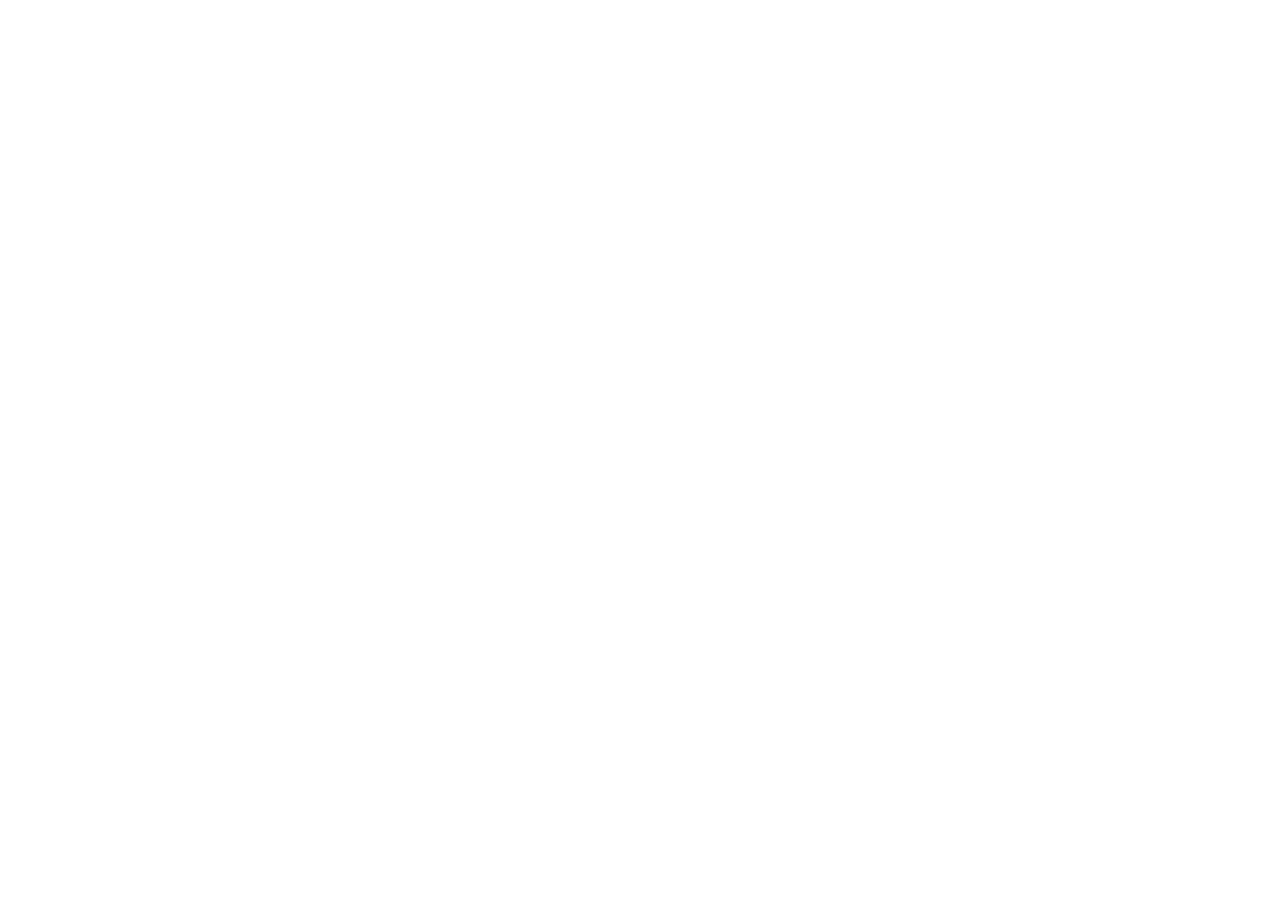
==== DVD.html @ 75a217d5 "헤더 거의 완성" ====
<!DOCTYPE html>
<html lang="en">
<head>
    <meta charset="UTF-8">
    <meta http-equiv="X-UA-Compatible" content="IE=edge">
    <meta name="viewport" content="width=device-width, initial-scale=1.0">
    <title>TOMORROW X TOGETHER > DVD | Weverse Shop - All things for Fans</title>
</head>
<body>
    
</body>
</html>
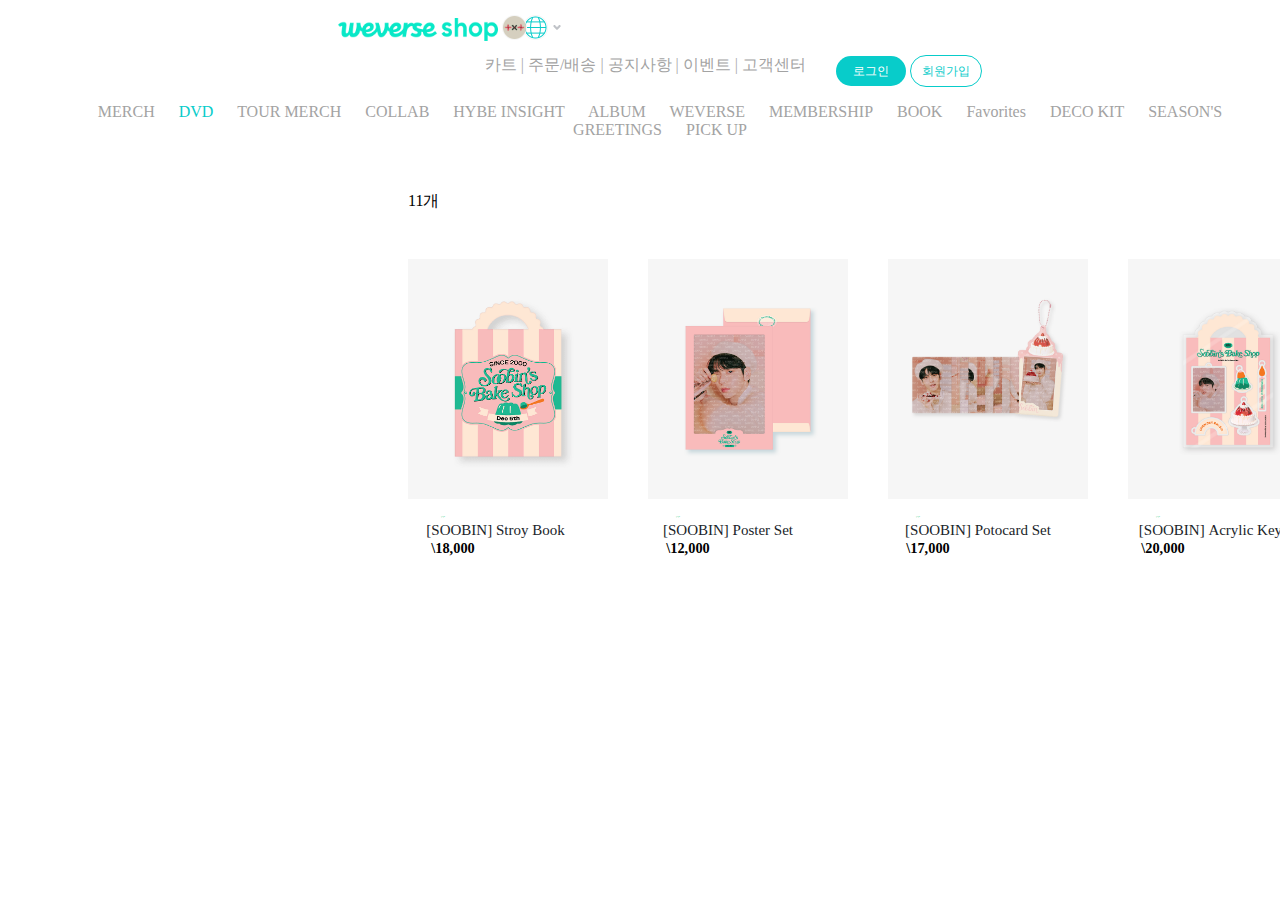
==== commit 7e54a999: "DVD 탭 생성 & db_conn 생성" ====
--- a/DVD.html
+++ b/DVD.html
@@ -4,9 +4,194 @@
     <meta charset="UTF-8">
     <meta http-equiv="X-UA-Compatible" content="IE=edge">
     <meta name="viewport" content="width=device-width, initial-scale=1.0">
+    <link href="dvd.css" rel="stylesheet"/>
+    <script type="text/javascript"></script>
     <title>TOMORROW X TOGETHER > DVD | Weverse Shop - All things for Fans</title>
 </head>
 <body>
+        <header class="header">
+            <div class="left">
+                 <a href="DVD.html"><img class='logo' src="img/weverse_logo.png" alt="weverse-shop"></a>
+                        <img src="img/txt_logo.png" alt="TOMORROW X TOGETHER">
+                            <div class="right">
+                                <a href="#" class="kart">카트</a> <a class="color_s">|</a>
+                                <a href="#" class="order">주문/배송</a> <a class="color_s">|</a>
+                                <a href="#" class="notice">공지사항</a> <a class="color_s">|</a>
+                                <a href="#" class="event">이벤트</a> <a class="color_s">|</a>
+                                <a href="#" class="service">고객센터</a> 
+
+                                <nav class="right_login">
+                                    <div class="login">
+                                        <a href="login.html" class="login_txt">로그인</a>
+                                        <a href="#" class="join_txt">회원가입</a>
+                                    </div>
+                                </nav>
+                            </div>
+            </div>
+        </header>
+        <section class="main_box">
+            <nav class="box">
+                <ul class="top-bar">
+                    <a href="index.html" class="merch">MERCH</a>
+                    <a aria-current="true" href="DVD.html" class="dvd">DVD</a>
+                    <a href="#" class="tour-merch">TOUR MERCH</a>
+                    <a href="#" class="collab">COLLAB</a>
+                    <a href="#" class="hybe-insight">HYBE INSIGHT</a>
+                    <a href="#" class="album">ALBUM</a>
+                    <a href="#" class="weverse">WEVERSE</a>
+                    <a href="#" class="membership">MEMBERSHIP</a>
+                    <a href="#" class="book">BOOK</a>
+                    <a href="#" class="favorites">Favorites</a>
+                    <a href="#" class="deco">DECO KIT</a>
+                    <a href="#" class="season-greetings">SEASON'S GREETINGS</a>
+                    <a href="#" class="pick-up">PICK UP</a>
+                </ul>
+            </nav>
+
+            <!-- <nav class="scond_box">
+                <div class="scond_box_1">
+                    <ul class="scond_box_2">
+                        <a aria-current="true" href="index.html" class="all">ALL</a>
+                        <a href="#" class="birthday-party">BIRTHDAY PARTY</a>
+                        <a href="#" class="official-merch">OFFICIAL MERCH</a>
+                        <a href="#" class="goodboygonebad">GOOD BOY GONE BAD</a>
+                        <a href="#" class="chaotic">Chaotic Wonderland</a>
+                        <a href="#" class="foe">FIGHT OR ESCAPE</a>
+                        <a href="#" class="bluehour">BlueHour</a>
+                        <a href="#" class="eternity">ETERNITY</a>
+                        <a href="#" class="magic">Magic</a>
+                        <a href="#" class="winter">WINTER</a>
+                    </ul>
+                </div>
+            </nav> -->
+
+            <div class="body_merch_all">
+                <header class="all_main">
+                    <p class="count">
+                        <a style="color: black;" class="count_1">11</strong>개
+                    </p>
+                </header>
+            </div>
+
+            <!-- <div class="body_main_merch_all">
+                <div class="cont-su">
+                    <a title="[SOOBIN] Stroy Book" href="[Soobin]Stroybook.html" class="sbn-stroy-book">
+                        <img class="soobin-stroy-book" src="img/soobin-stroy-book.png">
+                            <p style="color: #05C468" class="single_soobin"> 단독판매 </p>
+                            <p class="stroy-book_sub">[SOOBIN] Story Book</p>
+                            <p style="color: black" class="soobin-money"><strong>\18,000</strong></p>
+                    </a>
+                </div>
+            </div> -->
+            <div id="columns">
+                <figure>
+                    <a title="[SOOBIN] Stroy Book"  href="[Soobin]Stroybook.html">
+                    <img class="soobin-stroy-book" src="img/soobin-stroy-book.png">
+                    <figcaption>
+                        <p style="color: #05C468" class="single_soobin_st"> 단독판매</p><br>
+                        <p class="stroy-book_sub">[SOOBIN] Stroy Book</p><br>
+                        <p style="color: black" class="soobin-money_st"><strong>\18,000</strong></p>
+                    </figcaption>
+                    </a>
+
+                    <a title="[SOOBIN] Poster Set"  href="[Soobin]posterset.html">
+                        <img class="soobin-poster-set" src="img/soobin-poster-set.png">
+                        <figcaption>
+                            <p style="color: #05C468" class="single_soobin_ps"> 단독판매</p><br>
+                            <p class="poster-set_sub">[SOOBIN] Poster Set</p> <br>
+                            <p style="color: black" class="soobin-money_ps"><strong>\12,000</strong></p>
+                        </figcaption>
+                    </a>
+
+                    <a title="[SOOBIN] Potocard Set"  href="#">
+                        <img class="soobin-poster-set" src="img/soobin-potocard-set.png">
+                        <figcaption>
+                            <p style="color: #05C468" class="single_soobin_pc"> 단독판매</p><br>
+                            <p class="potocard-set_sub">[SOOBIN] Potocard Set</p> <br>
+                            <p style="color: black" class="soobin-money_pc"><strong>\17,000</strong></p>
+                        </figcaption>
+                    </a>
+
+                    <a title="[SOOBIN] Acrylic Keying Set"  href="#">
+                        <img class="soobin-poster-set" src="img/soobin-acrylic-keying-set.png">
+                        <figcaption>
+                            <p style="color: #05C468" class="single_soobin_ac"> 단독판매</p><br>
+                            <p class="acrylic-keying_sub">[SOOBIN] Acrylic Keying Set</p> <br>
+                            <p style="color: black" class="soobin-money_ac"><strong>\20,000</strong></p>
+                        </figcaption>
+                    </a>
+
+                    <a title="[SOOBIN] Badge Set"  href="#">
+                        <img class="soobin-poster-set" src="img/soobin-badge-set.png">
+                        <figcaption>
+                            <p style="color: #05C468" class="single_soobin_bg"> 단독판매</p><br>
+                            <p class="badge-set_sub">[SOOBIN] Badge Set</p> <br>
+                            <p style="color: black" class="soobin-money_bg"><strong>\12,000</strong></p>
+                        </figcaption>
+                    </a>
+                </figure>
+
+            </div>
+
+                
+
+                <!-- <div title="[SOOBIN] Poster Set" href="#" class="sbn-poster-set">
+                        <a href="#"><img class="soobin-poster-set" src="img/soobin-stroy-book.png">
+                            <span style="color: #05C468" class="single_soobin"> 단독판매 </span>
+                            <span class="poster-set_sub">[SOOBIN] Poster Set</span>
+                            <span style="color: black" class="soobin-money"><strong>\18,000</strong></span>
+                        </a>
+                    </div> -->
+
+        </section>
+<!-- <footer class="sc-6c1f9e16-6 eanvfr">
+    <nav class="sc-6c1f9e16-7 gMtpGF">
+        <a href="https://api.weverseshop.io/static/terms/privacy?languageCode=ko" class="sc-6c1f9e16-8 kqzewQ">개인정보처리방침 (Weverse Shop)</a>
+        <a href="https://api.weverseshop.io/static/terms/agreement?languageCode=ko" class="sc-6c1f9e16-8 kqzewQ">이용약관</a>
+        <a href="https://api.weverseshop.io/static/terms/paid?languageCode=ko" class="sc-6c1f9e16-8 kqzewQ">유료서비스 이용 약관</a>
+        <a href="https://privacy.weverse.io/weverse_shop/cookie_ko.html" class="sc-6c1f9e16-8 kqzewQ">쿠키정책</a>
+    </nav>
+    <dl class="sc-6c1f9e16-9 bCFGHr">
+        <div class="sc-6c1f9e16-10 jHumyt">
+            <dt class="sc-6c1f9e16-11 dermWB">COMPANY</dt>
+            <dd class="sc-6c1f9e16-12 dxyKuy">WEVERSE COMPANY Inc.</dd>
+        </div>
+        <div class="sc-6c1f9e16-10 jHumyt">
+            <dt class="sc-6c1f9e16-11 dermWB">CEO</dt>
+            <dd class="sc-6c1f9e16-12 dxyKuy">최준원</dd>
+        </div>
+        <div class="sc-6c1f9e16-10 jHumyt">
+            <dt class="sc-6c1f9e16-11 dermWB">CALL CENTER</dt>
+            <dd class="sc-6c1f9e16-12 dxyKuy">1544-0790</dd>
+        </div>
+        <div class="sc-6c1f9e16-10 jHumyt">
+            <dt class="sc-6c1f9e16-11 dermWB">FAX</dt>
+            <dd class="sc-6c1f9e16-12 dxyKuy">02-2144-9399</dd>
+        </div><div class="sc-6c1f9e16-10 jHumyt">
+            <dt class="sc-6c1f9e16-11 dermWB">주소</dt>
+            <dd class="sc-6c1f9e16-12 dxyKuy">경기도 성남시 분당구 분당내곡로 131, C동 6층 (백현동, 판교테크원타워)</dd>
+        </div>
+        <div class="sc-6c1f9e16-10 jHumyt">
+            <dt class="sc-6c1f9e16-11 dermWB">개인정보관리책임자</dt>
+            <dd class="sc-6c1f9e16-12 dxyKuy">여성구 (privacy@weverseshop.io)</dd>
+        </div>
+        <div class="sc-6c1f9e16-10 jHumyt">
+            <dt class="sc-6c1f9e16-11 dermWB">사업자등록번호</dt>
+            <dd class="sc-6c1f9e16-12 dxyKuy">716-87-01158 <a data-before-unload-anchor="true" href="http://www.ftc.go.kr/bizCommPop.do?wrkr_no=7168701158" target="_blank" rel="noreferrer noopener">사업자정보확인</a></dd>
+        </div>
+        <div class="sc-6c1f9e16-10 jHumyt">
+            <dt class="sc-6c1f9e16-11 dermWB">통신판매업 신고번호</dt>
+            <dd class="sc-6c1f9e16-12 dxyKuy">제 2022-성남분당A-0557 호</dd>
+        </div>
+        <div class="sc-6c1f9e16-10 jHumyt">
+            <dt class="sc-6c1f9e16-11 dermWB">호스팅 서비스 사업자</dt>
+            <dd class="sc-6c1f9e16-12 dxyKuy">Amazon Web Services, Inc.</dd>
+        </div>
+    </dl>
+    <address class="sc-6c1f9e16-13 gJZpNx">Weverse Shop 은 해당 상품의 통신판매중개자이며, 통신판매의 당사자가 아닙니다. 따라서 Weverse Shop은 해당 상품의 상품, 거래 정보 및 거래에 대하여 책임을 지지 않습니다. 유형 상품인 경우, 배송 운영과 배송에 대한 책임은 위버스컴퍼니에 있습니다.</address>
+    <address class="sc-6c1f9e16-13 gJZpNx">Copyright by WEVERSE COMPANY INC. or its affiliates (WEVERSE JAPAN &amp; WEVERSE AMERICA Inc) All rights reserved.</address>
+    <address class="sc-6c1f9e16-13 gJZpNx">© WEVERSE COMPANY Inc.</address>
+</footer> -->
     
 </body>
 </html>--- a/dvd.css
+++ b/dvd.css
@@ -0,0 +1,386 @@
+.logo {
+    margin-top: 10px;
+    margin-left: 330px;
+    width: 160px;
+    height: 23px;
+}
+.txt_logo {
+    width: 23px;
+    height: 23px;
+}
+
+.login_txt{
+    border-radius: 1.8rem;
+    margin: 0px;
+    appearance: none;
+    background: rgb(8, 204, 202);
+    border: none;
+    cursor: pointer;
+    -webkit-box-pack: center;
+    justify-content: center;
+    -webkit-box-align: center;
+    align-items: center;
+    width: 70px;
+    height: 30px;
+    font-size: 12px;
+    color: rgb(255, 255, 255);
+    display: inline-flex;
+}
+
+.color_s{
+    color: rgb(170, 170, 170);
+}
+
+.join_txt{
+    border-radius: 1.8rem;
+    margin: 0px;
+    appearance: none;
+    background: rgb(255, 255, 255);
+    cursor: pointer;
+    -webkit-box-pack: center;
+    justify-content: center;
+    -webkit-box-align: center;
+    align-items: center;
+    width: 70px;
+    height: 30px;
+    font-size: 12px;
+    color: rgb(8, 204, 202);
+    border: 1px solid currentColor;
+    display: inline-flex;
+}
+
+.right {
+    margin-top: 10px;
+    float: right;
+    -webkit-box-align: center;
+    align-items: center;
+    margin-right: 290px;
+}
+
+.right_login {
+    float: right;
+    -webkit-box-align: center;
+    align-items: center;
+    margin-left: 30px;
+}
+
+.main_box{
+    display: flex;
+    flex-direction: column;
+    min-width: 100%;
+    --fixed-top-height: 6.4rem;
+    --layout-max-width: 20rem;
+    --layout-padding: 2rem;
+}
+
+a{
+    text-decoration: none;
+    color: rgb(163, 163, 163);
+    text-align: center;
+}
+
+.dvd[aria-current="true"]{
+    margin-right: 20px;
+    color: rgb(8, 204, 202);
+}
+
+.top-bar {
+    text-align: center;
+}
+
+body{
+    overflow: hidden;
+}
+
+/*
+ul, li {
+    list-style: none; margin: 0; padding: 0;
+}
+.clear {
+    clear: both;
+}
+li.on{
+    color: rgb(8, 232, 199);
+} */
+
+
+.merch{
+    margin-right: 20px;
+}
+.dvd{
+    margin-right: 20px;
+}
+.tour-merch{
+    margin-right: 20px;
+}
+.collab{
+    margin-right: 20px;
+}
+.hybe-insight{
+    margin-right: 20px;
+}
+.album{
+    margin-right: 20px;
+}
+.weverse{
+    margin-right: 20px;
+}
+.membership{
+    margin-right: 20px;
+}
+.book{
+    margin-right: 20px;
+}
+.favorites{
+    margin-right: 20px;
+}
+.deco{
+    margin-right: 20px;
+}
+.season-greetings{
+    margin-right: 20px;
+}
+
+.scond_box{
+    background-color: rgb(250, 251, 252);
+    border-bottom: 1px solid rgb(235, 235, 235);
+    
+}
+
+.scond_box_1{
+    width: 100%;
+    position: relative;
+    margin: 0px auto;
+    display: flex;
+    margin-left: 330px;
+    
+}
+
+.scond_box_2{
+    text-align: center;
+}
+
+.all{
+    margin-right: 20px;
+}
+
+.birthday-party{
+    margin-right: 20px;
+}
+
+.official-merch{
+    margin-right: 20px;
+}
+
+.goodboygonebad{
+    margin-right: 20px;
+}
+
+.chaotic{
+    margin-right: 20px;
+}
+
+.foe{
+    margin-right: 20px;
+}
+
+.bluehour{
+    margin-right: 20px;
+}
+
+.eternity{
+    margin-right: 20px;
+}
+
+.magic{
+    margin-right: 20px;
+}
+
+.body_merch_all{
+    margin: auto;
+    margin-top: 20px;
+    margin-left: 400px;
+
+}
+.all_main{
+    margin-bottom: 2.2rem;
+    display: flex;
+    -webkit-box-align: center;
+    align-items: center;
+}
+
+.all[aria-current="true"] {
+    color: rgb(250, 251, 252);
+    padding: 10px 15px;
+    background-color: rgb(173, 177, 184);
+    border-radius: 0.4rem;
+}
+
+.goods_all{
+    padding: 0px;
+    list-style: none;
+    margin: 0;
+}
+
+
+/*stroy book*/
+#columns figure{
+    width: 200px;
+    height: 383px;
+    margin-left: 400px;
+    display: flex;
+    
+}
+
+.soobin-stroy-book{
+    margin-top: -20px;
+    width: 200px;
+    height: 240px;
+}
+
+/* 단독판매 */
+.single_soobin_st{
+    font-size: 1px;
+    display: inline;
+    margin-left: -130px;
+}
+
+.soobin-money_st{
+    font-size: 0.9rem;
+    display: inline;
+    margin-top: -10px;
+    margin-left: -110px;
+}
+
+.stroy-book_sub{
+    display: inline;
+    margin-top: 5px;
+    font-size: 15px;
+    color: rgb(32, 36, 41);
+    margin-left: -25px;
+}
+
+/* .sbn-stroy-book{
+    width: auto;
+    display: inline;
+} */
+
+/*poster set*/
+.soobin-poster-set{
+    margin-top: -20px;
+    width: 200px;
+    height: 240px;
+    margin-left: 40px;
+}
+
+/* 단독판매 */
+.single_soobin_ps{
+    font-size: 1px;
+    display: inline;
+    margin-left: -100px;
+}
+
+.soobin-money_ps{
+    font-size: 0.9rem;
+    display: inline;
+    margin-top: -10px;
+    margin-left: -80px;
+}
+
+.poster-set_sub{
+    display: inline;
+    margin-top: 5px;
+    font-size: 15px;
+    color: rgb(32, 36, 41);
+    margin-left: 0px;
+}
+
+/*potocard set*/
+.soobin-poster-set{
+    margin-top: -20px;
+    width: 200px;
+    height: 240px;
+    margin-left: 40px;
+}
+
+/* 단독판매 */
+.single_soobin_pc{
+    font-size: 1px;
+    display: inline;
+    margin-left: -100px;
+}
+
+.soobin-money_pc{
+    font-size: 0.9rem;
+    display: inline;
+    margin-top: -10px;
+    margin-left: -80px;
+}
+
+.potocard-set_sub{
+    display: inline;
+    margin-top: 5px;
+    font-size: 15px;
+    color: rgb(32, 36, 41);
+    margin-left: 20px;
+}
+
+/*acrylic keying set*/
+.soobin-poster-set{
+    margin-top: -20px;
+    width: 200px;
+    height: 240px;
+    margin-left: 40px;
+}
+
+/* 단독판매 */
+.single_soobin_ac{
+    font-size: 1px;
+    display: inline;
+    margin-left: -100px;
+}
+
+.soobin-money_ac{
+    font-size: 0.9rem;
+    display: inline;
+    margin-top: -10px;
+    margin-left: -90px;
+}
+
+.acrylic-keying_sub{
+    display: inline;
+    margin-top: 5px;
+    font-size: 15px;
+    color: rgb(32, 36, 41);
+    margin-left: 47px;
+}
+
+/*badge set*/
+.soobin-poster-set{
+    margin-top: -20px;
+    width: 200px;
+    height: 240px;
+    margin-left: 40px;
+}
+
+/* 단독판매 */
+.single_soobin_bg{
+    font-size: 1px;
+    display: inline;
+    margin-left: -100px;
+}
+
+.soobin-money_bg{
+    font-size: 0.9rem;
+    display: inline;
+    margin-top: -10px;
+    margin-left: -80px;
+}
+
+.badge-set_sub{
+    display: inline;
+    margin-top: 5px;
+    font-size: 15px;
+    color: rgb(32, 36, 41);
+    margin-left: 0px;
+}